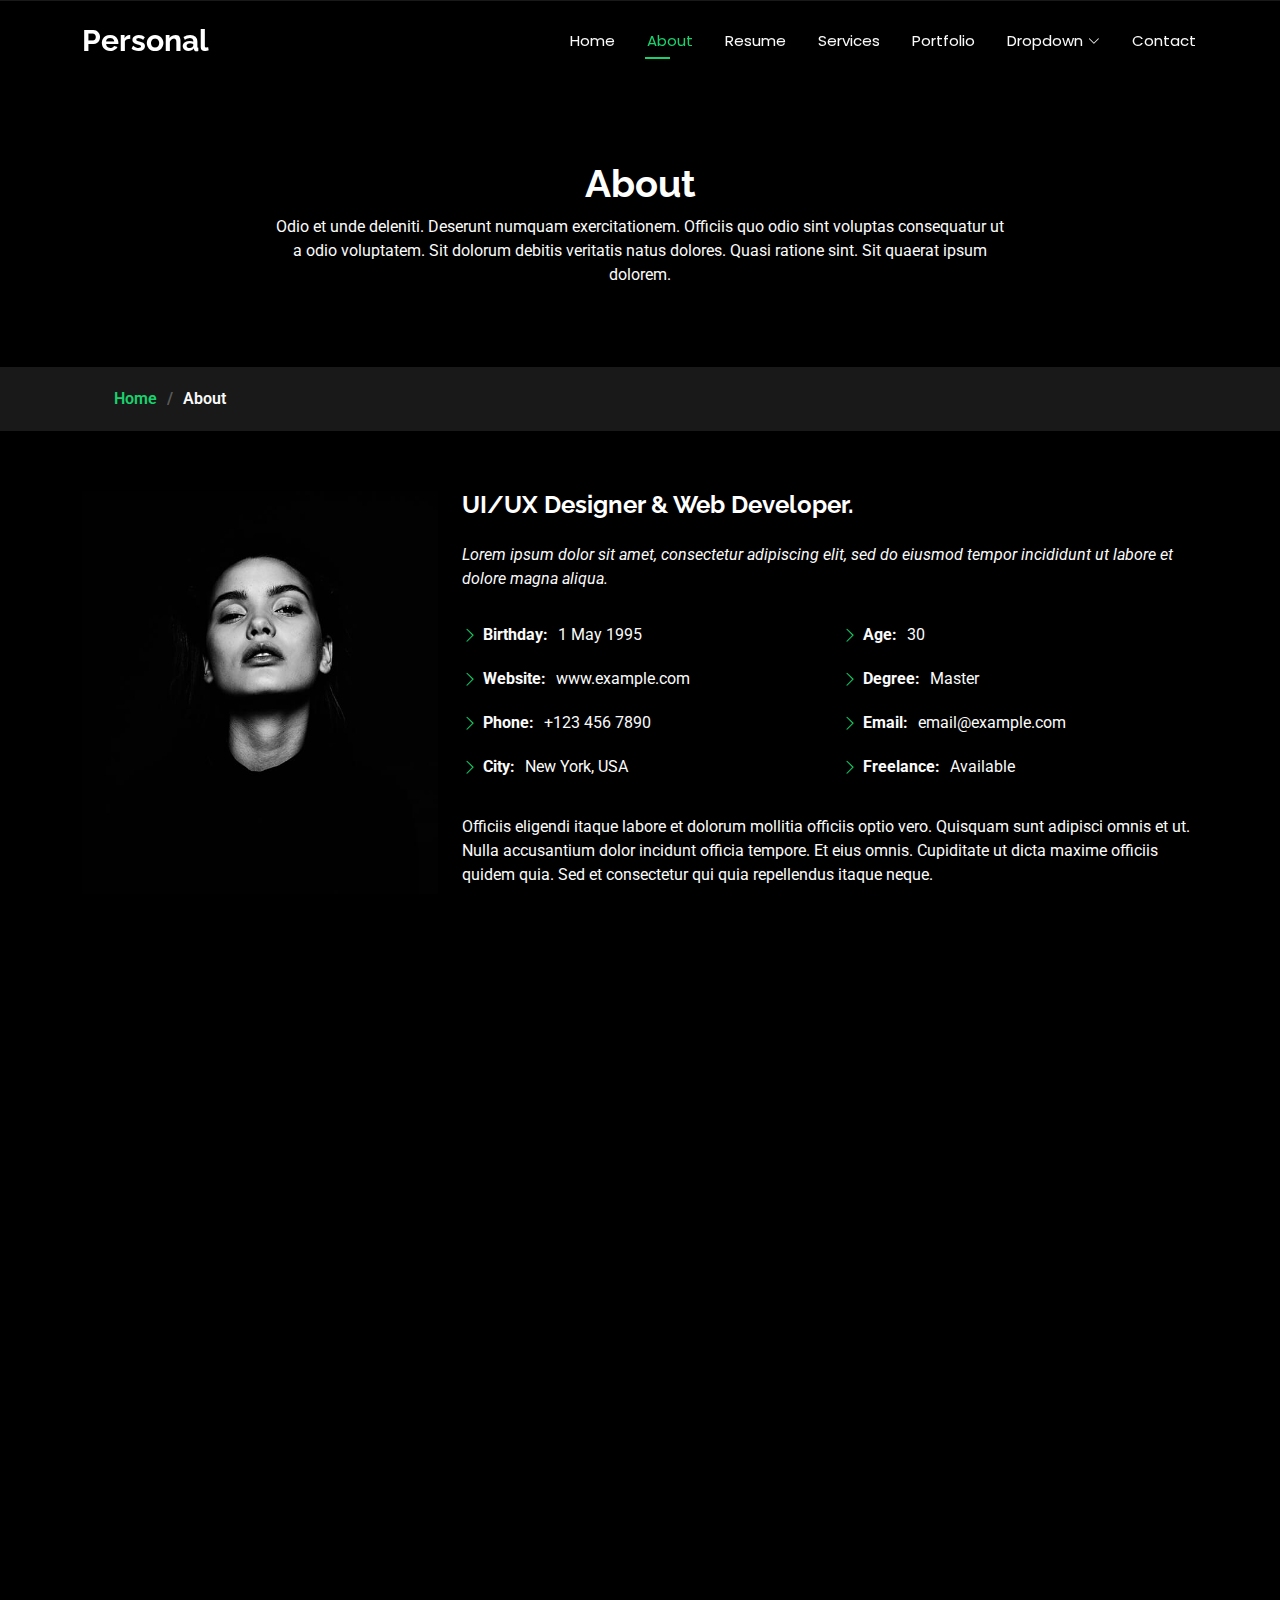
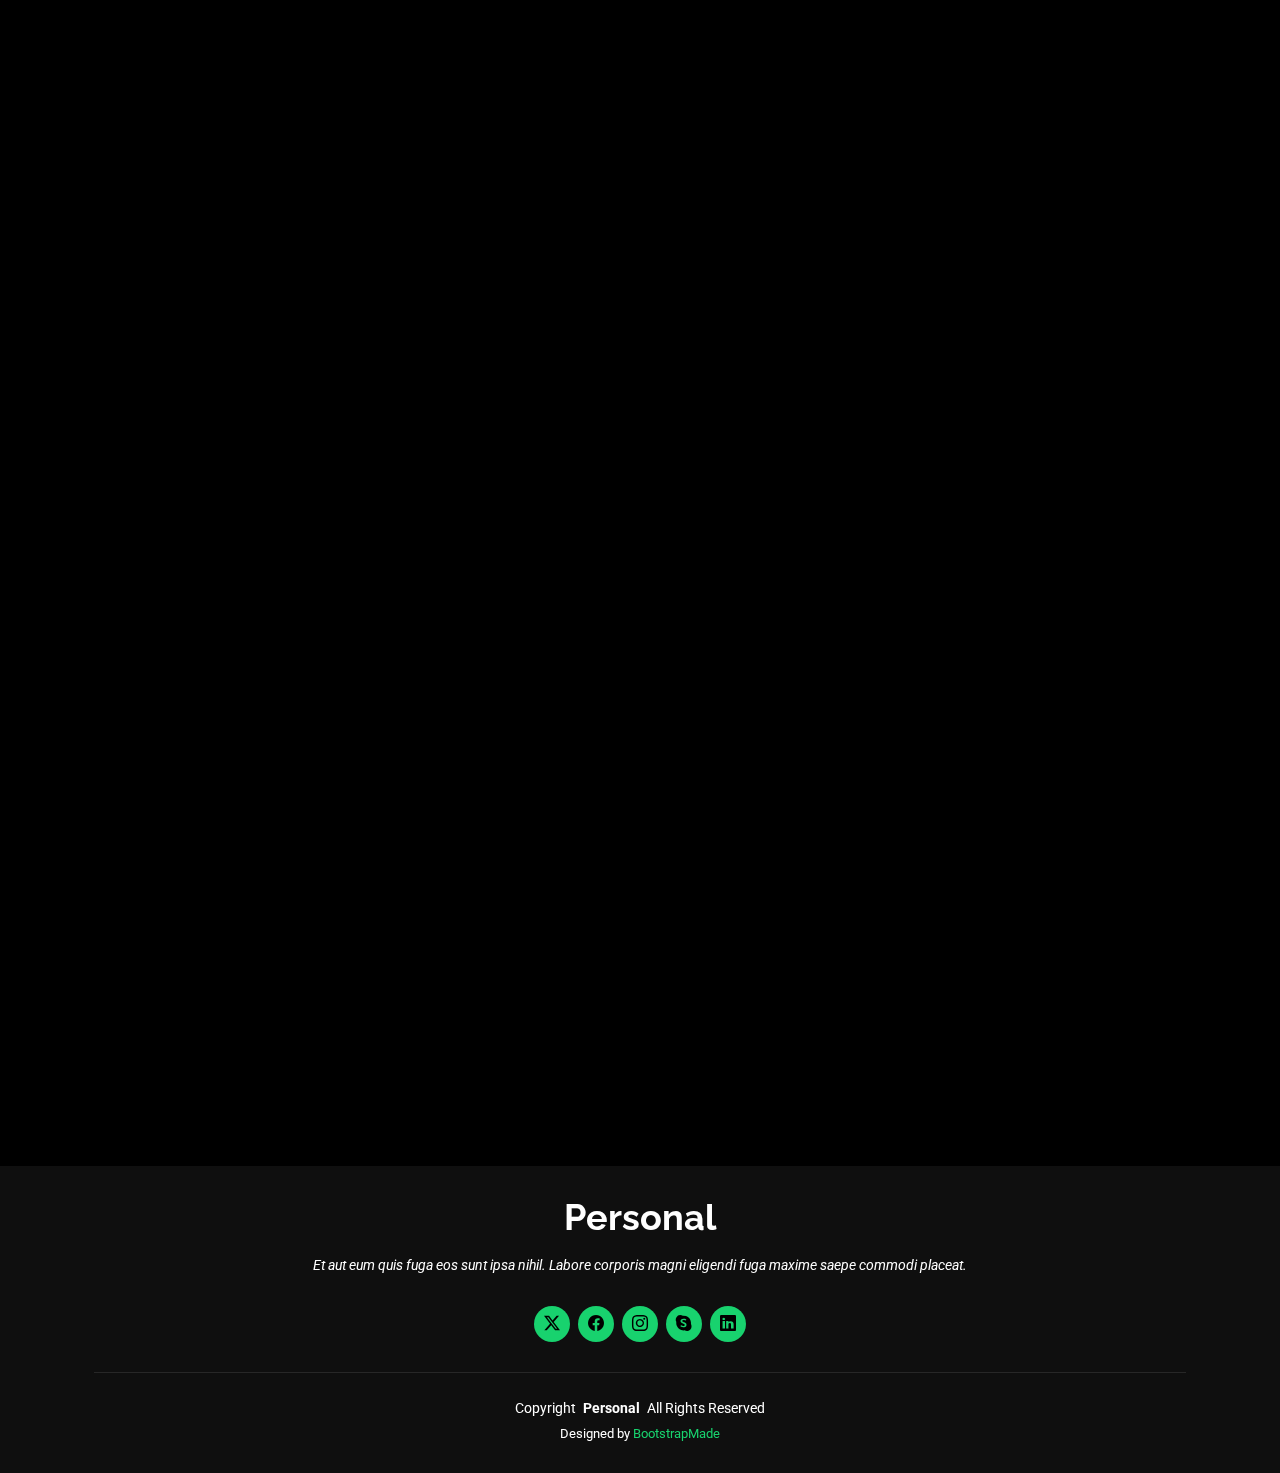
==== about.html @ 868460fc "cargando template" ====
<!DOCTYPE html>
<html lang="en">

<head>
  <meta charset="utf-8">
  <meta content="width=device-width, initial-scale=1.0" name="viewport">
  <title>About - Personal Bootstrap Template</title>
  <meta name="description" content="">
  <meta name="keywords" content="">

  <!-- Favicons -->
  <link href="assets/img/favicon.png" rel="icon">
  <link href="assets/img/apple-touch-icon.png" rel="apple-touch-icon">

  <!-- Fonts -->
  <link href="https://fonts.googleapis.com" rel="preconnect">
  <link href="https://fonts.gstatic.com" rel="preconnect" crossorigin>
  <link href="https://fonts.googleapis.com/css2?family=Roboto:ital,wght@0,100;0,300;0,400;0,500;0,700;0,900;1,100;1,300;1,400;1,500;1,700;1,900&family=Poppins:ital,wght@0,100;0,200;0,300;0,400;0,500;0,600;0,700;0,800;0,900;1,100;1,200;1,300;1,400;1,500;1,600;1,700;1,800;1,900&family=Raleway:ital,wght@0,100;0,200;0,300;0,400;0,500;0,600;0,700;0,800;0,900;1,100;1,200;1,300;1,400;1,500;1,600;1,700;1,800;1,900&display=swap" rel="stylesheet">

  <!-- Vendor CSS Files -->
  <link href="assets/vendor/bootstrap/css/bootstrap.min.css" rel="stylesheet">
  <link href="assets/vendor/bootstrap-icons/bootstrap-icons.css" rel="stylesheet">
  <link href="assets/vendor/aos/aos.css" rel="stylesheet">
  <link href="assets/vendor/swiper/swiper-bundle.min.css" rel="stylesheet">
  <link href="assets/vendor/glightbox/css/glightbox.min.css" rel="stylesheet">

  <!-- Main CSS File -->
  <link href="assets/css/main.css" rel="stylesheet">

  <!-- =======================================================
  * Template Name: Personal
  * Template URL: https://bootstrapmade.com/personal-free-resume-bootstrap-template/
  * Updated: Aug 07 2024 with Bootstrap v5.3.3
  * Author: BootstrapMade.com
  * License: https://bootstrapmade.com/license/
  ======================================================== -->
</head>

<body class="about-page">

  <header id="header" class="header d-flex align-items-center fixed-top">
    <div class="container-fluid container-xl position-relative d-flex align-items-center justify-content-between">

      <a href="index.html" class="logo d-flex align-items-center">
        <!-- Uncomment the line below if you also wish to use an image logo -->
        <!-- <img src="assets/img/logo.png" alt=""> -->
        <h1 class="sitename">Personal</h1>
      </a>

      <nav id="navmenu" class="navmenu">
        <ul>
          <li><a href="index.html">Home</a></li>
          <li><a href="about.html" class="active">About</a></li>
          <li><a href="resume.html">Resume</a></li>
          <li><a href="services.html">Services</a></li>
          <li><a href="portfolio.html">Portfolio</a></li>
          <li class="dropdown"><a href="#"><span>Dropdown</span> <i class="bi bi-chevron-down toggle-dropdown"></i></a>
            <ul>
              <li><a href="#">Dropdown 1</a></li>
              <li class="dropdown"><a href="#"><span>Deep Dropdown</span> <i class="bi bi-chevron-down toggle-dropdown"></i></a>
                <ul>
                  <li><a href="#">Deep Dropdown 1</a></li>
                  <li><a href="#">Deep Dropdown 2</a></li>
                  <li><a href="#">Deep Dropdown 3</a></li>
                  <li><a href="#">Deep Dropdown 4</a></li>
                  <li><a href="#">Deep Dropdown 5</a></li>
                </ul>
              </li>
              <li><a href="#">Dropdown 2</a></li>
              <li><a href="#">Dropdown 3</a></li>
              <li><a href="#">Dropdown 4</a></li>
            </ul>
          </li>
          <li><a href="contact.html">Contact</a></li>
        </ul>
        <i class="mobile-nav-toggle d-xl-none bi bi-list"></i>
      </nav>

    </div>
  </header>

  <main class="main">

    <!-- Page Title -->
    <div class="page-title" data-aos="fade">
      <div class="heading">
        <div class="container">
          <div class="row d-flex justify-content-center text-center">
            <div class="col-lg-8">
              <h1>About</h1>
              <p class="mb-0">Odio et unde deleniti. Deserunt numquam exercitationem. Officiis quo odio sint voluptas consequatur ut a odio voluptatem. Sit dolorum debitis veritatis natus dolores. Quasi ratione sint. Sit quaerat ipsum dolorem.</p>
            </div>
          </div>
        </div>
      </div>
      <nav class="breadcrumbs">
        <div class="container">
          <ol>
            <li><a href="index.html">Home</a></li>
            <li class="current">About</li>
          </ol>
        </div>
      </nav>
    </div><!-- End Page Title -->

    <!-- About Section -->
    <section id="about" class="about section">

      <div class="container" data-aos="fade-up" data-aos-delay="100">

        <div class="row gy-4 justify-content-center">
          <div class="col-lg-4">
            <img src="assets/img/profile-img.jpg" class="img-fluid" alt="">
          </div>
          <div class="col-lg-8 content">
            <h2>UI/UX Designer &amp; Web Developer.</h2>
            <p class="fst-italic py-3">
              Lorem ipsum dolor sit amet, consectetur adipiscing elit, sed do eiusmod tempor incididunt ut labore et dolore
              magna aliqua.
            </p>
            <div class="row">
              <div class="col-lg-6">
                <ul>
                  <li><i class="bi bi-chevron-right"></i> <strong>Birthday:</strong> <span>1 May 1995</span></li>
                  <li><i class="bi bi-chevron-right"></i> <strong>Website:</strong> <span>www.example.com</span></li>
                  <li><i class="bi bi-chevron-right"></i> <strong>Phone:</strong> <span>+123 456 7890</span></li>
                  <li><i class="bi bi-chevron-right"></i> <strong>City:</strong> <span>New York, USA</span></li>
                </ul>
              </div>
              <div class="col-lg-6">
                <ul>
                  <li><i class="bi bi-chevron-right"></i> <strong>Age:</strong> <span>30</span></li>
                  <li><i class="bi bi-chevron-right"></i> <strong>Degree:</strong> <span>Master</span></li>
                  <li><i class="bi bi-chevron-right"></i> <strong>Email:</strong> <span>email@example.com</span></li>
                  <li><i class="bi bi-chevron-right"></i> <strong>Freelance:</strong> <span>Available</span></li>
                </ul>
              </div>
            </div>
            <p class="py-3">
              Officiis eligendi itaque labore et dolorum mollitia officiis optio vero. Quisquam sunt adipisci omnis et ut. Nulla accusantium dolor incidunt officia tempore. Et eius omnis.
              Cupiditate ut dicta maxime officiis quidem quia. Sed et consectetur qui quia repellendus itaque neque.
            </p>
          </div>
        </div>

      </div>

    </section><!-- /About Section -->

    <!-- Stats Section -->
    <section id="stats" class="stats section">

      <div class="container" data-aos="fade-up" data-aos-delay="100">

        <div class="row gy-4">

          <div class="col-lg-3 col-md-6 d-flex flex-column align-items-center">
            <i class="bi bi-emoji-smile"></i>
            <div class="stats-item">
              <span data-purecounter-start="0" data-purecounter-end="232" data-purecounter-duration="1" class="purecounter"></span>
              <p>Happy Clients</p>
            </div>
          </div><!-- End Stats Item -->

          <div class="col-lg-3 col-md-6 d-flex flex-column align-items-center">
            <i class="bi bi-journal-richtext"></i>
            <div class="stats-item">
              <span data-purecounter-start="0" data-purecounter-end="521" data-purecounter-duration="1" class="purecounter"></span>
              <p>Projects</p>
            </div>
          </div><!-- End Stats Item -->

          <div class="col-lg-3 col-md-6 d-flex flex-column align-items-center">
            <i class="bi bi-headset"></i>
            <div class="stats-item">
              <span data-purecounter-start="0" data-purecounter-end="1463" data-purecounter-duration="1" class="purecounter"></span>
              <p>Hours Of Support</p>
            </div>
          </div><!-- End Stats Item -->

          <div class="col-lg-3 col-md-6 d-flex flex-column align-items-center">
            <i class="bi bi-people"></i>
            <div class="stats-item">
              <span data-purecounter-start="0" data-purecounter-end="15" data-purecounter-duration="1" class="purecounter"></span>
              <p>Hard Workers</p>
            </div>
          </div><!-- End Stats Item -->

        </div>

      </div>

    </section><!-- /Stats Section -->

    <!-- Skills Section -->
    <section id="skills" class="skills section">

      <!-- Section Title -->
      <div class="container section-title" data-aos="fade-up">
        <h2>Skills</h2>
        <div><span>My</span> <span class="description-title">Skills</span></div>
      </div><!-- End Section Title -->

      <div class="container" data-aos="fade-up" data-aos-delay="100">

        <div class="row skills-content skills-animation">

          <div class="col-lg-6">

            <div class="progress">
              <span class="skill"><span>HTML</span> <i class="val">100%</i></span>
              <div class="progress-bar-wrap">
                <div class="progress-bar" role="progressbar" aria-valuenow="100" aria-valuemin="0" aria-valuemax="100"></div>
              </div>
            </div><!-- End Skills Item -->

            <div class="progress">
              <span class="skill"><span>CSS</span> <i class="val">90%</i></span>
              <div class="progress-bar-wrap">
                <div class="progress-bar" role="progressbar" aria-valuenow="90" aria-valuemin="0" aria-valuemax="100"></div>
              </div>
            </div><!-- End Skills Item -->

            <div class="progress">
              <span class="skill"><span>JavaScript</span> <i class="val">75%</i></span>
              <div class="progress-bar-wrap">
                <div class="progress-bar" role="progressbar" aria-valuenow="75" aria-valuemin="0" aria-valuemax="100"></div>
              </div>
            </div><!-- End Skills Item -->

          </div>

          <div class="col-lg-6">

            <div class="progress">
              <span class="skill"><span>PHP</span> <i class="val">80%</i></span>
              <div class="progress-bar-wrap">
                <div class="progress-bar" role="progressbar" aria-valuenow="80" aria-valuemin="0" aria-valuemax="100"></div>
              </div>
            </div><!-- End Skills Item -->

            <div class="progress">
              <span class="skill"><span>WordPress/CMS</span> <i class="val">90%</i></span>
              <div class="progress-bar-wrap">
                <div class="progress-bar" role="progressbar" aria-valuenow="90" aria-valuemin="0" aria-valuemax="100"></div>
              </div>
            </div><!-- End Skills Item -->

            <div class="progress">
              <span class="skill"><span>Photoshop</span> <i class="val">55%</i></span>
              <div class="progress-bar-wrap">
                <div class="progress-bar" role="progressbar" aria-valuenow="55" aria-valuemin="0" aria-valuemax="100"></div>
              </div>
            </div><!-- End Skills Item -->

          </div>

        </div>

      </div>

    </section><!-- /Skills Section -->

    <!-- Interests Section -->
    <section id="interests" class="interests section">

      <!-- Section Title -->
      <div class="container section-title" data-aos="fade-up">
        <h2>Features</h2>
        <div><span>I'm</span> <span class="description-title">interested in</span></div>
      </div><!-- End Section Title -->

      <div class="container">

        <div class="row gy-4">

          <div class="col-lg-3 col-md-4" data-aos="fade-up" data-aos-delay="100">
            <div class="features-item">
              <i class="bi bi-eye" style="color: #ffbb2c;"></i>
              <h3><a href="" class="stretched-link">Lorem Ipsum</a></h3>
            </div>
          </div><!-- End Feature Item -->

          <div class="col-lg-3 col-md-4" data-aos="fade-up" data-aos-delay="200">
            <div class="features-item">
              <i class="bi bi-infinity" style="color: #5578ff;"></i>
              <h3><a href="" class="stretched-link">Dolor Sitema</a></h3>
            </div>
          </div><!-- End Feature Item -->

          <div class="col-lg-3 col-md-4" data-aos="fade-up" data-aos-delay="300">
            <div class="features-item">
              <i class="bi bi-mortarboard" style="color: #e80368;"></i>
              <h3><a href="" class="stretched-link">Sed perspiciatis</a></h3>
            </div>
          </div><!-- End Feature Item -->

          <div class="col-lg-3 col-md-4" data-aos="fade-up" data-aos-delay="400">
            <div class="features-item">
              <i class="bi bi-nut" style="color: #e361ff;"></i>
              <h3><a href="" class="stretched-link">Magni Dolores</a></h3>
            </div>
          </div><!-- End Feature Item -->

          <div class="col-lg-3 col-md-4" data-aos="fade-up" data-aos-delay="500">
            <div class="features-item">
              <i class="bi bi-shuffle" style="color: #47aeff;"></i>
              <h3><a href="" class="stretched-link">Nemo Enim</a></h3>
            </div>
          </div><!-- End Feature Item -->

          <div class="col-lg-3 col-md-4" data-aos="fade-up" data-aos-delay="600">
            <div class="features-item">
              <i class="bi bi-star" style="color: #ffa76e;"></i>
              <h3><a href="" class="stretched-link">Eiusmod Tempor</a></h3>
            </div>
          </div><!-- End Feature Item -->

          <div class="col-lg-3 col-md-4" data-aos="fade-up" data-aos-delay="700">
            <div class="features-item">
              <i class="bi bi-x-diamond" style="color: #11dbcf;"></i>
              <h3><a href="" class="stretched-link">Midela Teren</a></h3>
            </div>
          </div><!-- End Feature Item -->

          <div class="col-lg-3 col-md-4" data-aos="fade-up" data-aos-delay="800">
            <div class="features-item">
              <i class="bi bi-camera-video" style="color: #4233ff;"></i>
              <h3><a href="" class="stretched-link">Pira Neve</a></h3>
            </div>
          </div><!-- End Feature Item -->

          <div class="col-lg-3 col-md-4" data-aos="fade-up" data-aos-delay="900">
            <div class="features-item">
              <i class="bi bi-command" style="color: #b2904f;"></i>
              <h3><a href="" class="stretched-link">Dirada Pack</a></h3>
            </div>
          </div><!-- End Feature Item -->

          <div class="col-lg-3 col-md-4" data-aos="fade-up" data-aos-delay="1000">
            <div class="features-item">
              <i class="bi bi-dribbble" style="color: #b20969;"></i>
              <h3><a href="" class="stretched-link">Moton Ideal</a></h3>
            </div>
          </div><!-- End Feature Item -->

          <div class="col-lg-3 col-md-4" data-aos="fade-up" data-aos-delay="1100">
            <div class="features-item">
              <i class="bi bi-activity" style="color: #ff5828;"></i>
              <h3><a href="" class="stretched-link">Verdo Park</a></h3>
            </div>
          </div><!-- End Feature Item -->

          <div class="col-lg-3 col-md-4" data-aos="fade-up" data-aos-delay="1200">
            <div class="features-item">
              <i class="bi bi-brightness-high" style="color: #29cc61;"></i>
              <h3><a href="" class="stretched-link">Flavor Nivelanda</a></h3>
            </div>
          </div><!-- End Feature Item -->

        </div>

      </div>

    </section><!-- /Interests Section -->

    <!-- Testimonials Section -->
    <section id="testimonials" class="testimonials section">

      <!-- Section Title -->
      <div class="container section-title" data-aos="fade-up">
        <h2>Testimonials</h2>
        <div><span>Check my</span> <span class="description-title">Testimonials</span></div>
      </div><!-- End Section Title -->

      <div class="container" data-aos="fade-up" data-aos-delay="100">

        <div class="swiper init-swiper" data-speed="600" data-delay="5000" data-breakpoints="{ &quot;320&quot;: { &quot;slidesPerView&quot;: 1, &quot;spaceBetween&quot;: 40 }, &quot;1200&quot;: { &quot;slidesPerView&quot;: 3, &quot;spaceBetween&quot;: 40 } }">
          <script type="application/json" class="swiper-config">
            {
              "loop": true,
              "speed": 600,
              "autoplay": {
                "delay": 5000
              },
              "slidesPerView": "auto",
              "pagination": {
                "el": ".swiper-pagination",
                "type": "bullets",
                "clickable": true
              },
              "breakpoints": {
                "320": {
                  "slidesPerView": 1,
                  "spaceBetween": 40
                },
                "1200": {
                  "slidesPerView": 3,
                  "spaceBetween": 20
                }
              }
            }
          </script>
          <div class="swiper-wrapper">

            <div class="swiper-slide">
              <div class="testimonial-item" "="">
            <p>
              <i class=" bi bi-quote quote-icon-left"></i>
                <span>Proin iaculis purus consequat sem cure digni ssim donec porttitora entum suscipit rhoncus. Accusantium quam, ultricies eget id, aliquam eget nibh et. Maecen aliquam, risus at semper.</span>
                <i class="bi bi-quote quote-icon-right"></i>
                </p>
                <img src="assets/img/testimonials/testimonials-1.jpg" class="testimonial-img" alt="">
                <h3>Saul Goodman</h3>
                <h4>Ceo &amp; Founder</h4>
              </div>
            </div><!-- End testimonial item -->

            <div class="swiper-slide">
              <div class="testimonial-item">
                <p>
                  <i class="bi bi-quote quote-icon-left"></i>
                  <span>Export tempor illum tamen malis malis eram quae irure esse labore quem cillum quid malis quorum velit fore eram velit sunt aliqua noster fugiat irure amet legam anim culpa.</span>
                  <i class="bi bi-quote quote-icon-right"></i>
                </p>
                <img src="assets/img/testimonials/testimonials-2.jpg" class="testimonial-img" alt="">
                <h3>Sara Wilsson</h3>
                <h4>Designer</h4>
              </div>
            </div><!-- End testimonial item -->

            <div class="swiper-slide">
              <div class="testimonial-item">
                <p>
                  <i class="bi bi-quote quote-icon-left"></i>
                  <span>Enim nisi quem export duis labore cillum quae magna enim sint quorum nulla quem veniam duis minim tempor labore quem eram duis noster aute amet eram fore quis sint minim.</span>
                  <i class="bi bi-quote quote-icon-right"></i>
                </p>
                <img src="assets/img/testimonials/testimonials-3.jpg" class="testimonial-img" alt="">
                <h3>Jena Karlis</h3>
                <h4>Store Owner</h4>
              </div>
            </div><!-- End testimonial item -->

            <div class="swiper-slide">
              <div class="testimonial-item">
                <p>
                  <i class="bi bi-quote quote-icon-left"></i>
                  <span>Fugiat enim eram quae cillum dolore dolor amet nulla culpa multos export minim fugiat dolor enim duis veniam ipsum anim magna sunt elit fore quem dolore labore illum veniam.</span>
                  <i class="bi bi-quote quote-icon-right"></i>
                </p>
                <img src="assets/img/testimonials/testimonials-4.jpg" class="testimonial-img" alt="">
                <h3>Matt Brandon</h3>
                <h4>Freelancer</h4>
              </div>
            </div><!-- End testimonial item -->

            <div class="swiper-slide">
              <div class="testimonial-item">
                <p>
                  <i class="bi bi-quote quote-icon-left"></i>
                  <span>Quis quorum aliqua sint quem legam fore sunt eram irure aliqua veniam tempor noster veniam sunt culpa nulla illum cillum fugiat legam esse veniam culpa fore nisi cillum quid.</span>
                  <i class="bi bi-quote quote-icon-right"></i>
                </p>
                <img src="assets/img/testimonials/testimonials-5.jpg" class="testimonial-img" alt="">
                <h3>John Larson</h3>
                <h4>Entrepreneur</h4>
              </div>
            </div><!-- End testimonial item -->

          </div>
          <div class="swiper-pagination"></div>
        </div>

      </div>

    </section><!-- /Testimonials Section -->

  </main>

  <footer id="footer" class="footer dark-background">
    <div class="container">
      <h3 class="sitename">Personal</h3>
      <p>Et aut eum quis fuga eos sunt ipsa nihil. Labore corporis magni eligendi fuga maxime saepe commodi placeat.</p>
      <div class="social-links d-flex justify-content-center">
        <a href=""><i class="bi bi-twitter-x"></i></a>
        <a href=""><i class="bi bi-facebook"></i></a>
        <a href=""><i class="bi bi-instagram"></i></a>
        <a href=""><i class="bi bi-skype"></i></a>
        <a href=""><i class="bi bi-linkedin"></i></a>
      </div>
      <div class="container">
        <div class="copyright">
          <span>Copyright</span> <strong class="px-1 sitename">Personal</strong> <span>All Rights Reserved</span>
        </div>
        <div class="credits">
          <!-- All the links in the footer should remain intact. -->
          <!-- You can delete the links only if you've purchased the pro version. -->
          <!-- Licensing information: https://bootstrapmade.com/license/ -->
          <!-- Purchase the pro version with working PHP/AJAX contact form: [buy-url] -->
          Designed by <a href="https://bootstrapmade.com/">BootstrapMade</a>
        </div>
      </div>
    </div>
  </footer>

  <!-- Scroll Top -->
  <a href="#" id="scroll-top" class="scroll-top d-flex align-items-center justify-content-center"><i class="bi bi-arrow-up-short"></i></a>

  <!-- Preloader -->
  <div id="preloader"></div>

  <!-- Vendor JS Files -->
  <script src="assets/vendor/bootstrap/js/bootstrap.bundle.min.js"></script>
  <script src="assets/vendor/php-email-form/validate.js"></script>
  <script src="assets/vendor/aos/aos.js"></script>
  <script src="assets/vendor/typed.js/typed.umd.js"></script>
  <script src="assets/vendor/purecounter/purecounter_vanilla.js"></script>
  <script src="assets/vendor/waypoints/noframework.waypoints.js"></script>
  <script src="assets/vendor/swiper/swiper-bundle.min.js"></script>
  <script src="assets/vendor/glightbox/js/glightbox.min.js"></script>
  <script src="assets/vendor/imagesloaded/imagesloaded.pkgd.min.js"></script>
  <script src="assets/vendor/isotope-layout/isotope.pkgd.min.js"></script>

  <!-- Main JS File -->
  <script src="assets/js/main.js"></script>

</body>

</html>
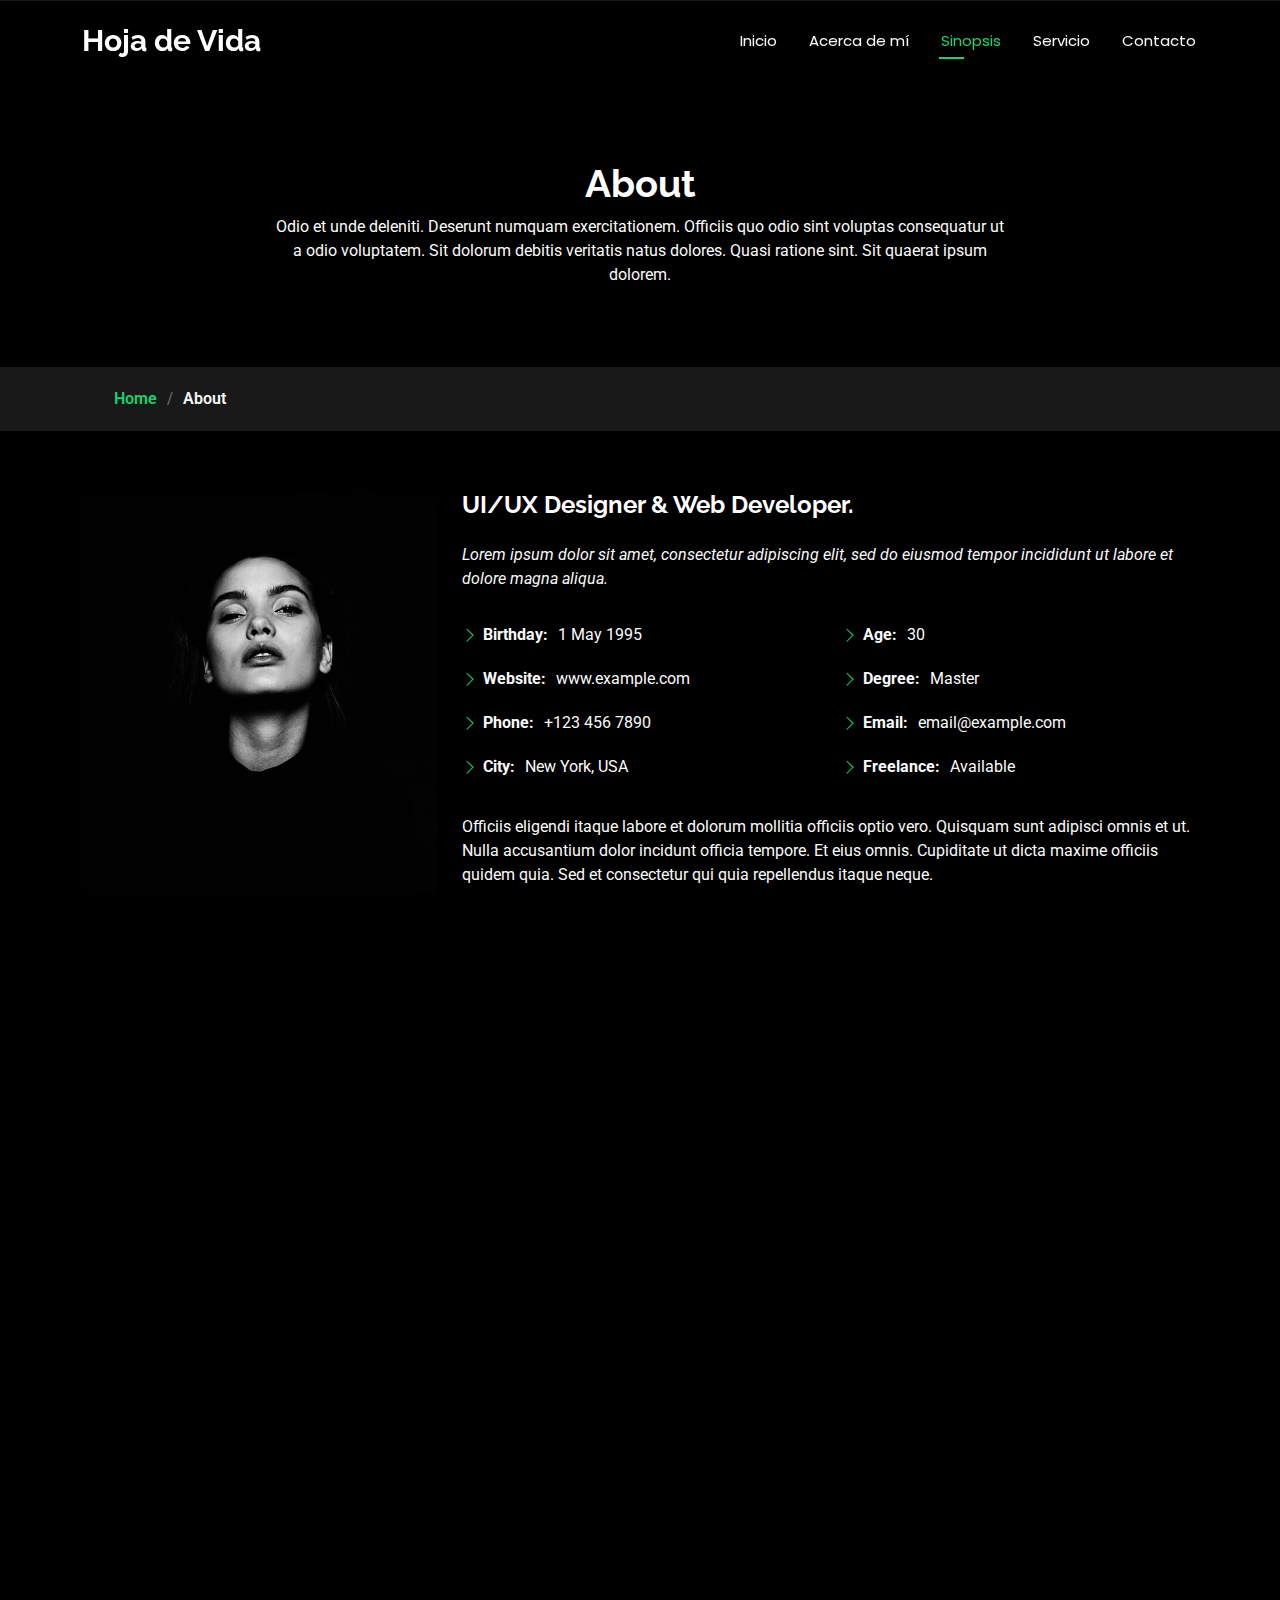
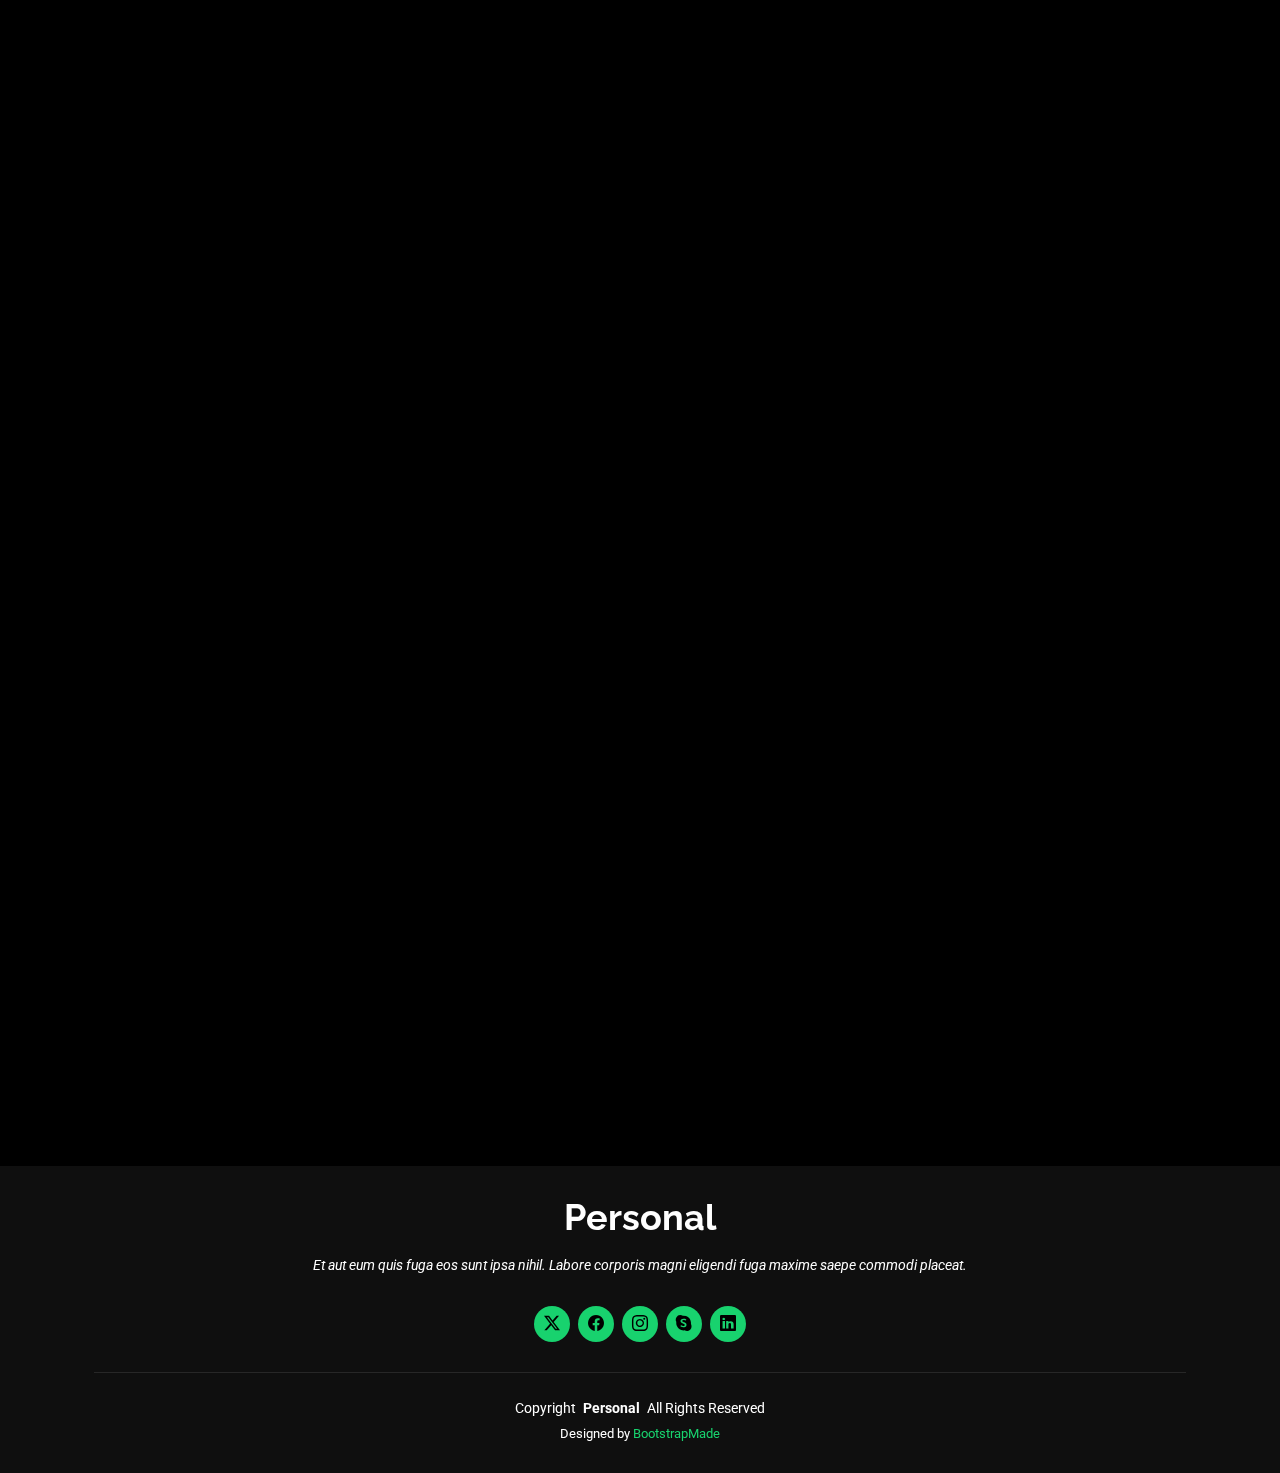
==== commit 2be2a432: "modificacion de menu en todas las paginas" ====
--- a/about.html
+++ b/about.html
@@ -1,10 +1,10 @@
 <!DOCTYPE html>
-<html lang="en">
+<html lang="es">
 
 <head>
   <meta charset="utf-8">
   <meta content="width=device-width, initial-scale=1.0" name="viewport">
-  <title>About - Personal Bootstrap Template</title>
+  <title>Resume - luislaosch.github.io</title>
   <meta name="description" content="">
   <meta name="keywords" content="">
 
@@ -36,7 +36,7 @@
   ======================================================== -->
 </head>
 
-<body class="about-page">
+<body class="resume-page">
 
   <header id="header" class="header d-flex align-items-center fixed-top">
     <div class="container-fluid container-xl position-relative d-flex align-items-center justify-content-between">
@@ -44,17 +44,17 @@
       <a href="index.html" class="logo d-flex align-items-center">
         <!-- Uncomment the line below if you also wish to use an image logo -->
         <!-- <img src="assets/img/logo.png" alt=""> -->
-        <h1 class="sitename">Personal</h1>
+        <h1 class="sitename">Hoja de Vida</h1>
       </a>
 
       <nav id="navmenu" class="navmenu">
         <ul>
-          <li><a href="index.html">Home</a></li>
-          <li><a href="about.html" class="active">About</a></li>
-          <li><a href="resume.html">Resume</a></li>
-          <li><a href="services.html">Services</a></li>
-          <li><a href="portfolio.html">Portfolio</a></li>
-          <li class="dropdown"><a href="#"><span>Dropdown</span> <i class="bi bi-chevron-down toggle-dropdown"></i></a>
+          <li><a href="index.html">Inicio</a></li>
+          <li><a href="about.html">Acerca de mí </a></li>
+          <li><a href="resume.html" class="active">Sinopsis</a></li>
+          <li><a href="services.html">Servicio</a></li>
+          <!-- <li><a href="portfolio.html">Portfolio</a></li> -->
+          <!-- <li class="dropdown"><a href="#"><span>Dropdown</span> <i class="bi bi-chevron-down toggle-dropdown"></i></a>
             <ul>
               <li><a href="#">Dropdown 1</a></li>
               <li class="dropdown"><a href="#"><span>Deep Dropdown</span> <i class="bi bi-chevron-down toggle-dropdown"></i></a>
@@ -70,15 +70,14 @@
               <li><a href="#">Dropdown 3</a></li>
               <li><a href="#">Dropdown 4</a></li>
             </ul>
-          </li>
-          <li><a href="contact.html">Contact</a></li>
+          </li> -->
+          <li><a href="contact.html">Contacto</a></li>
         </ul>
         <i class="mobile-nav-toggle d-xl-none bi bi-list"></i>
       </nav>
 
     </div>
   </header>
-
   <main class="main">
 
     <!-- Page Title -->
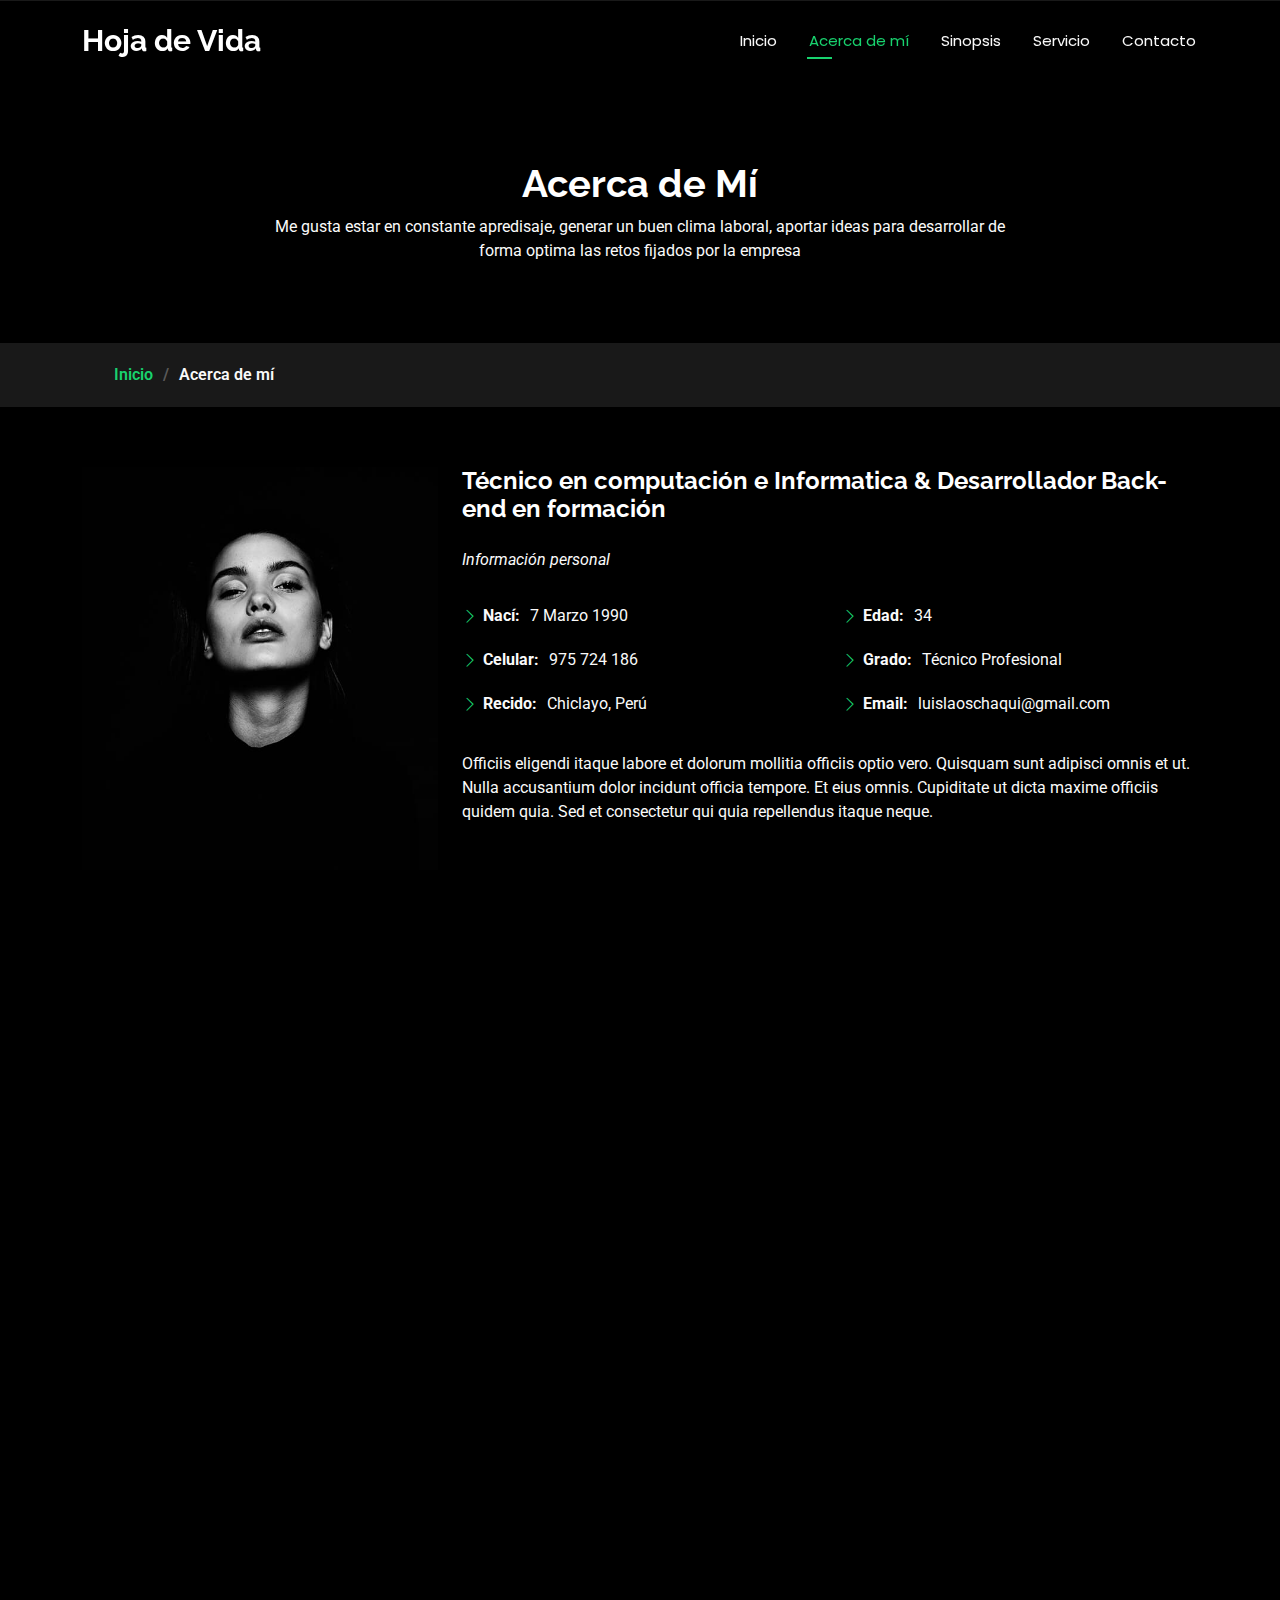
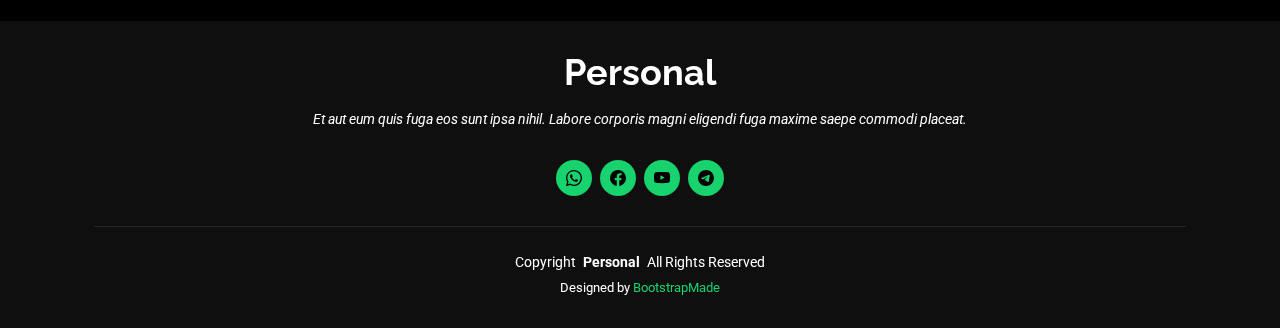
==== commit 65c0f764: "correciones about.html" ====
--- a/about.html
+++ b/about.html
@@ -4,7 +4,7 @@
 <head>
   <meta charset="utf-8">
   <meta content="width=device-width, initial-scale=1.0" name="viewport">
-  <title>Resume - luislaosch.github.io</title>
+  <title>AcercaDeMi - luislaosch.github.io</title>
   <meta name="description" content="">
   <meta name="keywords" content="">
 
@@ -50,8 +50,8 @@
       <nav id="navmenu" class="navmenu">
         <ul>
           <li><a href="index.html">Inicio</a></li>
-          <li><a href="about.html">Acerca de mí </a></li>
-          <li><a href="resume.html" class="active">Sinopsis</a></li>
+          <li><a href="about.html" class="active">Acerca de mí </a></li>
+          <li><a href="resume.html" >Sinopsis</a></li>
           <li><a href="services.html">Servicio</a></li>
           <!-- <li><a href="portfolio.html">Portfolio</a></li> -->
           <!-- <li class="dropdown"><a href="#"><span>Dropdown</span> <i class="bi bi-chevron-down toggle-dropdown"></i></a>
@@ -86,8 +86,8 @@
         <div class="container">
           <div class="row d-flex justify-content-center text-center">
             <div class="col-lg-8">
-              <h1>About</h1>
-              <p class="mb-0">Odio et unde deleniti. Deserunt numquam exercitationem. Officiis quo odio sint voluptas consequatur ut a odio voluptatem. Sit dolorum debitis veritatis natus dolores. Quasi ratione sint. Sit quaerat ipsum dolorem.</p>
+              <h1>Acerca de Mí</h1>
+              <p class="mb-0">Me gusta estar en constante apredisaje, generar un buen clima laboral, aportar ideas para desarrollar de forma optima las retos fijados por la empresa</p>
             </div>
           </div>
         </div>
@@ -95,8 +95,8 @@
       <nav class="breadcrumbs">
         <div class="container">
           <ol>
-            <li><a href="index.html">Home</a></li>
-            <li class="current">About</li>
+            <li><a href="index.html">Inicio</a></li>
+            <li class="current">Acerca de mí</li>
           </ol>
         </div>
       </nav>
@@ -112,26 +112,25 @@
             <img src="assets/img/profile-img.jpg" class="img-fluid" alt="">
           </div>
           <div class="col-lg-8 content">
-            <h2>UI/UX Designer &amp; Web Developer.</h2>
+            <h2>Técnico en computación e Informatica &amp; Desarrollador Back-end en formación</h2>
             <p class="fst-italic py-3">
-              Lorem ipsum dolor sit amet, consectetur adipiscing elit, sed do eiusmod tempor incididunt ut labore et dolore
-              magna aliqua.
+              Información personal 
             </p>
             <div class="row">
               <div class="col-lg-6">
                 <ul>
-                  <li><i class="bi bi-chevron-right"></i> <strong>Birthday:</strong> <span>1 May 1995</span></li>
-                  <li><i class="bi bi-chevron-right"></i> <strong>Website:</strong> <span>www.example.com</span></li>
-                  <li><i class="bi bi-chevron-right"></i> <strong>Phone:</strong> <span>+123 456 7890</span></li>
-                  <li><i class="bi bi-chevron-right"></i> <strong>City:</strong> <span>New York, USA</span></li>
+                  <li><i class="bi bi-chevron-right"></i> <strong>Nací:</strong> <span>7 Marzo 1990</span></li>
+                  <!-- <li><i class="bi bi-chevron-right"></i> <strong>Website:</strong> <span>www.example.com</span></li> -->
+                  <li><i class="bi bi-chevron-right"></i> <strong>Celular:</strong> <span>975 724 186</span></li>
+                  <li><i class="bi bi-chevron-right"></i> <strong>Recido:</strong> <span>Chiclayo, Perú</span></li>
                 </ul>
               </div>
               <div class="col-lg-6">
                 <ul>
-                  <li><i class="bi bi-chevron-right"></i> <strong>Age:</strong> <span>30</span></li>
-                  <li><i class="bi bi-chevron-right"></i> <strong>Degree:</strong> <span>Master</span></li>
-                  <li><i class="bi bi-chevron-right"></i> <strong>Email:</strong> <span>email@example.com</span></li>
-                  <li><i class="bi bi-chevron-right"></i> <strong>Freelance:</strong> <span>Available</span></li>
+                  <li><i class="bi bi-chevron-right"></i> <strong>Edad:</strong> <span>34</span></li>
+                  <li><i class="bi bi-chevron-right"></i> <strong>Grado:</strong> <span>Técnico Profesional</span></li>
+                  <li><i class="bi bi-chevron-right"></i> <strong>Email:</strong> <span>luislaoschaqui@gmail.com</span></li>
+                  <!-- <li><i class="bi bi-chevron-right"></i> <strong>Freelance:</strong> <span>Available</span></li> -->
                 </ul>
               </div>
             </div>
@@ -207,23 +206,23 @@
           <div class="col-lg-6">
 
             <div class="progress">
-              <span class="skill"><span>HTML</span> <i class="val">100%</i></span>
-              <div class="progress-bar-wrap">
-                <div class="progress-bar" role="progressbar" aria-valuenow="100" aria-valuemin="0" aria-valuemax="100"></div>
-              </div>
-            </div><!-- End Skills Item -->
-
-            <div class="progress">
-              <span class="skill"><span>CSS</span> <i class="val">90%</i></span>
-              <div class="progress-bar-wrap">
-                <div class="progress-bar" role="progressbar" aria-valuenow="90" aria-valuemin="0" aria-valuemax="100"></div>
-              </div>
-            </div><!-- End Skills Item -->
-
-            <div class="progress">
-              <span class="skill"><span>JavaScript</span> <i class="val">75%</i></span>
-              <div class="progress-bar-wrap">
-                <div class="progress-bar" role="progressbar" aria-valuenow="75" aria-valuemin="0" aria-valuemax="100"></div>
+              <span class="skill"><span>PYTHON</span> <i class="val">35%</i></span>
+              <div class="progress-bar-wrap">
+                <div class="progress-bar" role="progressbar" aria-valuenow="35" aria-valuemin="0" aria-valuemax="100"></div>
+              </div>
+            </div><!-- End Skills Item -->
+
+            <div class="progress">
+              <span class="skill"><span>JAVA</span> <i class="val">30%</i></span>
+              <div class="progress-bar-wrap">
+                <div class="progress-bar" role="progressbar" aria-valuenow="30" aria-valuemin="0" aria-valuemax="100"></div>
+              </div>
+            </div><!-- End Skills Item -->
+
+            <div class="progress">
+              <span class="skill"><span>JavaScript</span> <i class="val">25%</i></span>
+              <div class="progress-bar-wrap">
+                <div class="progress-bar" role="progressbar" aria-valuenow="25" aria-valuemin="0" aria-valuemax="100"></div>
               </div>
             </div><!-- End Skills Item -->
 
@@ -232,23 +231,23 @@
           <div class="col-lg-6">
 
             <div class="progress">
-              <span class="skill"><span>PHP</span> <i class="val">80%</i></span>
-              <div class="progress-bar-wrap">
-                <div class="progress-bar" role="progressbar" aria-valuenow="80" aria-valuemin="0" aria-valuemax="100"></div>
-              </div>
-            </div><!-- End Skills Item -->
-
-            <div class="progress">
-              <span class="skill"><span>WordPress/CMS</span> <i class="val">90%</i></span>
-              <div class="progress-bar-wrap">
-                <div class="progress-bar" role="progressbar" aria-valuenow="90" aria-valuemin="0" aria-valuemax="100"></div>
-              </div>
-            </div><!-- End Skills Item -->
-
-            <div class="progress">
-              <span class="skill"><span>Photoshop</span> <i class="val">55%</i></span>
-              <div class="progress-bar-wrap">
-                <div class="progress-bar" role="progressbar" aria-valuenow="55" aria-valuemin="0" aria-valuemax="100"></div>
+              <span class="skill"><span>PHP</span> <i class="val">25%</i></span>
+              <div class="progress-bar-wrap">
+                <div class="progress-bar" role="progressbar" aria-valuenow="25" aria-valuemin="0" aria-valuemax="100"></div>
+              </div>
+            </div><!-- End Skills Item -->
+
+            <div class="progress">
+              <span class="skill"><span>WordPress/CMS</span> <i class="val">35%</i></span>
+              <div class="progress-bar-wrap">
+                <div class="progress-bar" role="progressbar" aria-valuenow="35" aria-valuemin="0" aria-valuemax="100"></div>
+              </div>
+            </div><!-- End Skills Item -->
+
+            <div class="progress">
+              <span class="skill"><span>C++</span> <i class="val">25%</i></span>
+              <div class="progress-bar-wrap">
+                <div class="progress-bar" role="progressbar" aria-valuenow="25" aria-valuemin="0" aria-valuemax="100"></div>
               </div>
             </div><!-- End Skills Item -->
 
@@ -259,222 +258,6 @@
       </div>
 
     </section><!-- /Skills Section -->
-
-    <!-- Interests Section -->
-    <section id="interests" class="interests section">
-
-      <!-- Section Title -->
-      <div class="container section-title" data-aos="fade-up">
-        <h2>Features</h2>
-        <div><span>I'm</span> <span class="description-title">interested in</span></div>
-      </div><!-- End Section Title -->
-
-      <div class="container">
-
-        <div class="row gy-4">
-
-          <div class="col-lg-3 col-md-4" data-aos="fade-up" data-aos-delay="100">
-            <div class="features-item">
-              <i class="bi bi-eye" style="color: #ffbb2c;"></i>
-              <h3><a href="" class="stretched-link">Lorem Ipsum</a></h3>
-            </div>
-          </div><!-- End Feature Item -->
-
-          <div class="col-lg-3 col-md-4" data-aos="fade-up" data-aos-delay="200">
-            <div class="features-item">
-              <i class="bi bi-infinity" style="color: #5578ff;"></i>
-              <h3><a href="" class="stretched-link">Dolor Sitema</a></h3>
-            </div>
-          </div><!-- End Feature Item -->
-
-          <div class="col-lg-3 col-md-4" data-aos="fade-up" data-aos-delay="300">
-            <div class="features-item">
-              <i class="bi bi-mortarboard" style="color: #e80368;"></i>
-              <h3><a href="" class="stretched-link">Sed perspiciatis</a></h3>
-            </div>
-          </div><!-- End Feature Item -->
-
-          <div class="col-lg-3 col-md-4" data-aos="fade-up" data-aos-delay="400">
-            <div class="features-item">
-              <i class="bi bi-nut" style="color: #e361ff;"></i>
-              <h3><a href="" class="stretched-link">Magni Dolores</a></h3>
-            </div>
-          </div><!-- End Feature Item -->
-
-          <div class="col-lg-3 col-md-4" data-aos="fade-up" data-aos-delay="500">
-            <div class="features-item">
-              <i class="bi bi-shuffle" style="color: #47aeff;"></i>
-              <h3><a href="" class="stretched-link">Nemo Enim</a></h3>
-            </div>
-          </div><!-- End Feature Item -->
-
-          <div class="col-lg-3 col-md-4" data-aos="fade-up" data-aos-delay="600">
-            <div class="features-item">
-              <i class="bi bi-star" style="color: #ffa76e;"></i>
-              <h3><a href="" class="stretched-link">Eiusmod Tempor</a></h3>
-            </div>
-          </div><!-- End Feature Item -->
-
-          <div class="col-lg-3 col-md-4" data-aos="fade-up" data-aos-delay="700">
-            <div class="features-item">
-              <i class="bi bi-x-diamond" style="color: #11dbcf;"></i>
-              <h3><a href="" class="stretched-link">Midela Teren</a></h3>
-            </div>
-          </div><!-- End Feature Item -->
-
-          <div class="col-lg-3 col-md-4" data-aos="fade-up" data-aos-delay="800">
-            <div class="features-item">
-              <i class="bi bi-camera-video" style="color: #4233ff;"></i>
-              <h3><a href="" class="stretched-link">Pira Neve</a></h3>
-            </div>
-          </div><!-- End Feature Item -->
-
-          <div class="col-lg-3 col-md-4" data-aos="fade-up" data-aos-delay="900">
-            <div class="features-item">
-              <i class="bi bi-command" style="color: #b2904f;"></i>
-              <h3><a href="" class="stretched-link">Dirada Pack</a></h3>
-            </div>
-          </div><!-- End Feature Item -->
-
-          <div class="col-lg-3 col-md-4" data-aos="fade-up" data-aos-delay="1000">
-            <div class="features-item">
-              <i class="bi bi-dribbble" style="color: #b20969;"></i>
-              <h3><a href="" class="stretched-link">Moton Ideal</a></h3>
-            </div>
-          </div><!-- End Feature Item -->
-
-          <div class="col-lg-3 col-md-4" data-aos="fade-up" data-aos-delay="1100">
-            <div class="features-item">
-              <i class="bi bi-activity" style="color: #ff5828;"></i>
-              <h3><a href="" class="stretched-link">Verdo Park</a></h3>
-            </div>
-          </div><!-- End Feature Item -->
-
-          <div class="col-lg-3 col-md-4" data-aos="fade-up" data-aos-delay="1200">
-            <div class="features-item">
-              <i class="bi bi-brightness-high" style="color: #29cc61;"></i>
-              <h3><a href="" class="stretched-link">Flavor Nivelanda</a></h3>
-            </div>
-          </div><!-- End Feature Item -->
-
-        </div>
-
-      </div>
-
-    </section><!-- /Interests Section -->
-
-    <!-- Testimonials Section -->
-    <section id="testimonials" class="testimonials section">
-
-      <!-- Section Title -->
-      <div class="container section-title" data-aos="fade-up">
-        <h2>Testimonials</h2>
-        <div><span>Check my</span> <span class="description-title">Testimonials</span></div>
-      </div><!-- End Section Title -->
-
-      <div class="container" data-aos="fade-up" data-aos-delay="100">
-
-        <div class="swiper init-swiper" data-speed="600" data-delay="5000" data-breakpoints="{ &quot;320&quot;: { &quot;slidesPerView&quot;: 1, &quot;spaceBetween&quot;: 40 }, &quot;1200&quot;: { &quot;slidesPerView&quot;: 3, &quot;spaceBetween&quot;: 40 } }">
-          <script type="application/json" class="swiper-config">
-            {
-              "loop": true,
-              "speed": 600,
-              "autoplay": {
-                "delay": 5000
-              },
-              "slidesPerView": "auto",
-              "pagination": {
-                "el": ".swiper-pagination",
-                "type": "bullets",
-                "clickable": true
-              },
-              "breakpoints": {
-                "320": {
-                  "slidesPerView": 1,
-                  "spaceBetween": 40
-                },
-                "1200": {
-                  "slidesPerView": 3,
-                  "spaceBetween": 20
-                }
-              }
-            }
-          </script>
-          <div class="swiper-wrapper">
-
-            <div class="swiper-slide">
-              <div class="testimonial-item" "="">
-            <p>
-              <i class=" bi bi-quote quote-icon-left"></i>
-                <span>Proin iaculis purus consequat sem cure digni ssim donec porttitora entum suscipit rhoncus. Accusantium quam, ultricies eget id, aliquam eget nibh et. Maecen aliquam, risus at semper.</span>
-                <i class="bi bi-quote quote-icon-right"></i>
-                </p>
-                <img src="assets/img/testimonials/testimonials-1.jpg" class="testimonial-img" alt="">
-                <h3>Saul Goodman</h3>
-                <h4>Ceo &amp; Founder</h4>
-              </div>
-            </div><!-- End testimonial item -->
-
-            <div class="swiper-slide">
-              <div class="testimonial-item">
-                <p>
-                  <i class="bi bi-quote quote-icon-left"></i>
-                  <span>Export tempor illum tamen malis malis eram quae irure esse labore quem cillum quid malis quorum velit fore eram velit sunt aliqua noster fugiat irure amet legam anim culpa.</span>
-                  <i class="bi bi-quote quote-icon-right"></i>
-                </p>
-                <img src="assets/img/testimonials/testimonials-2.jpg" class="testimonial-img" alt="">
-                <h3>Sara Wilsson</h3>
-                <h4>Designer</h4>
-              </div>
-            </div><!-- End testimonial item -->
-
-            <div class="swiper-slide">
-              <div class="testimonial-item">
-                <p>
-                  <i class="bi bi-quote quote-icon-left"></i>
-                  <span>Enim nisi quem export duis labore cillum quae magna enim sint quorum nulla quem veniam duis minim tempor labore quem eram duis noster aute amet eram fore quis sint minim.</span>
-                  <i class="bi bi-quote quote-icon-right"></i>
-                </p>
-                <img src="assets/img/testimonials/testimonials-3.jpg" class="testimonial-img" alt="">
-                <h3>Jena Karlis</h3>
-                <h4>Store Owner</h4>
-              </div>
-            </div><!-- End testimonial item -->
-
-            <div class="swiper-slide">
-              <div class="testimonial-item">
-                <p>
-                  <i class="bi bi-quote quote-icon-left"></i>
-                  <span>Fugiat enim eram quae cillum dolore dolor amet nulla culpa multos export minim fugiat dolor enim duis veniam ipsum anim magna sunt elit fore quem dolore labore illum veniam.</span>
-                  <i class="bi bi-quote quote-icon-right"></i>
-                </p>
-                <img src="assets/img/testimonials/testimonials-4.jpg" class="testimonial-img" alt="">
-                <h3>Matt Brandon</h3>
-                <h4>Freelancer</h4>
-              </div>
-            </div><!-- End testimonial item -->
-
-            <div class="swiper-slide">
-              <div class="testimonial-item">
-                <p>
-                  <i class="bi bi-quote quote-icon-left"></i>
-                  <span>Quis quorum aliqua sint quem legam fore sunt eram irure aliqua veniam tempor noster veniam sunt culpa nulla illum cillum fugiat legam esse veniam culpa fore nisi cillum quid.</span>
-                  <i class="bi bi-quote quote-icon-right"></i>
-                </p>
-                <img src="assets/img/testimonials/testimonials-5.jpg" class="testimonial-img" alt="">
-                <h3>John Larson</h3>
-                <h4>Entrepreneur</h4>
-              </div>
-            </div><!-- End testimonial item -->
-
-          </div>
-          <div class="swiper-pagination"></div>
-        </div>
-
-      </div>
-
-    </section><!-- /Testimonials Section -->
-
   </main>
 
   <footer id="footer" class="footer dark-background">
@@ -482,11 +265,10 @@
       <h3 class="sitename">Personal</h3>
       <p>Et aut eum quis fuga eos sunt ipsa nihil. Labore corporis magni eligendi fuga maxime saepe commodi placeat.</p>
       <div class="social-links d-flex justify-content-center">
-        <a href=""><i class="bi bi-twitter-x"></i></a>
-        <a href=""><i class="bi bi-facebook"></i></a>
-        <a href=""><i class="bi bi-instagram"></i></a>
-        <a href=""><i class="bi bi-skype"></i></a>
-        <a href=""><i class="bi bi-linkedin"></i></a>
+        <a href="#"><i class="bi bi-whatsapp"></i></i></a>
+        <a href="#"><i class="bi bi-facebook"></i></a>
+        <a href="#"><i class="bi bi-youtube"></i></a>
+        <a href="#"><i class="bi bi-telegram"></i></a>
       </div>
       <div class="container">
         <div class="copyright">
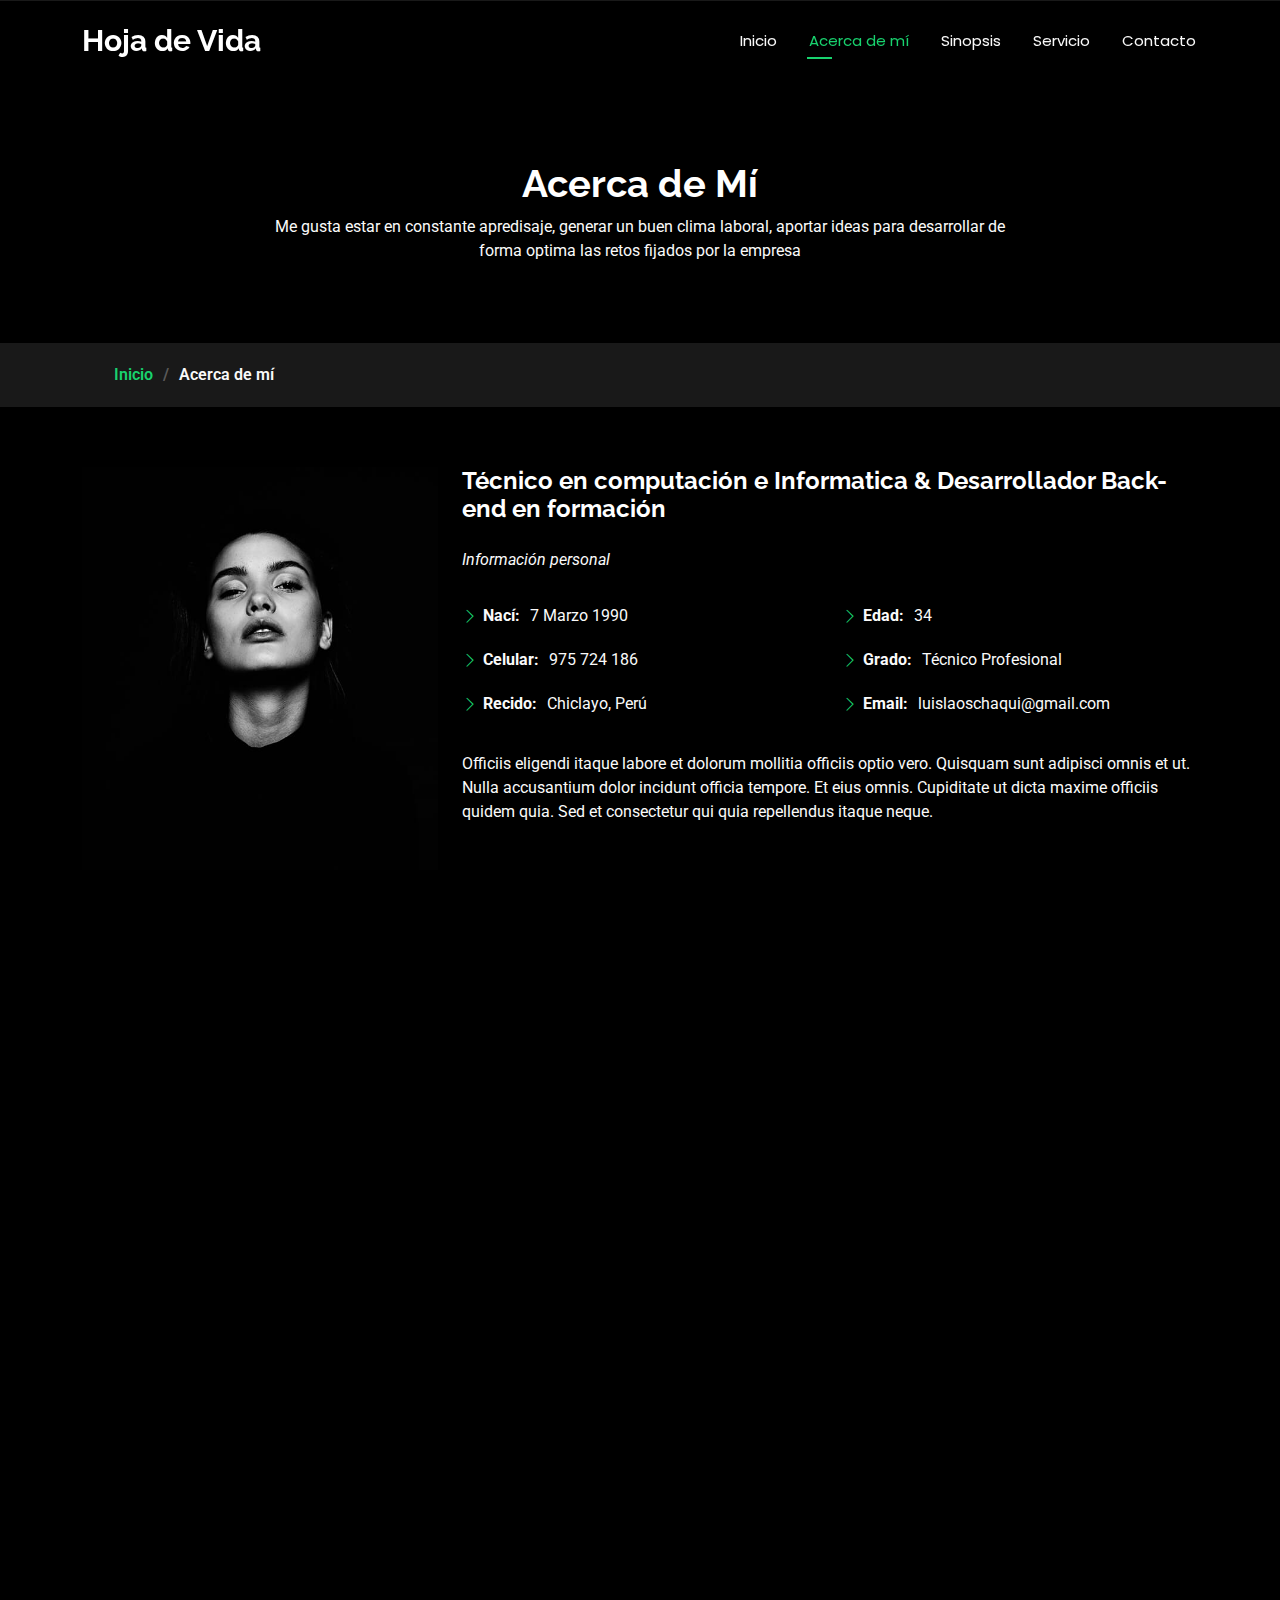
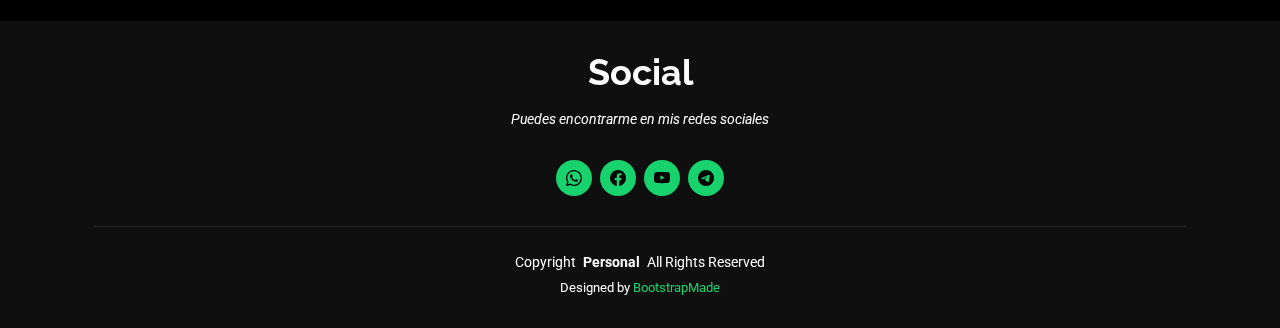
==== commit 46f4331e: "modificacion sercies, services-detail,correcciones about, resume , index,starter-page" ====
--- a/about.html
+++ b/about.html
@@ -155,32 +155,32 @@
           <div class="col-lg-3 col-md-6 d-flex flex-column align-items-center">
             <i class="bi bi-emoji-smile"></i>
             <div class="stats-item">
-              <span data-purecounter-start="0" data-purecounter-end="232" data-purecounter-duration="1" class="purecounter"></span>
-              <p>Happy Clients</p>
+              <span data-purecounter-start="0" data-purecounter-end="70" data-purecounter-duration="1" class="purecounter"></span>
+              <p>Clientes Satisfechos</p>
             </div>
           </div><!-- End Stats Item -->
 
           <div class="col-lg-3 col-md-6 d-flex flex-column align-items-center">
             <i class="bi bi-journal-richtext"></i>
             <div class="stats-item">
-              <span data-purecounter-start="0" data-purecounter-end="521" data-purecounter-duration="1" class="purecounter"></span>
-              <p>Projects</p>
+              <span data-purecounter-start="0" data-purecounter-end="121" data-purecounter-duration="1" class="purecounter"></span>
+              <p>Proyectos</p>
             </div>
           </div><!-- End Stats Item -->
 
           <div class="col-lg-3 col-md-6 d-flex flex-column align-items-center">
             <i class="bi bi-headset"></i>
             <div class="stats-item">
-              <span data-purecounter-start="0" data-purecounter-end="1463" data-purecounter-duration="1" class="purecounter"></span>
-              <p>Hours Of Support</p>
+              <span data-purecounter-start="0" data-purecounter-end="1010" data-purecounter-duration="1" class="purecounter"></span>
+              <p>Horas de Soporte</p>
             </div>
           </div><!-- End Stats Item -->
 
           <div class="col-lg-3 col-md-6 d-flex flex-column align-items-center">
             <i class="bi bi-people"></i>
             <div class="stats-item">
-              <span data-purecounter-start="0" data-purecounter-end="15" data-purecounter-duration="1" class="purecounter"></span>
-              <p>Hard Workers</p>
+              <span data-purecounter-start="0" data-purecounter-end="5" data-purecounter-duration="1" class="purecounter"></span>
+              <p>Colaboradores</p>
             </div>
           </div><!-- End Stats Item -->
 
@@ -262,8 +262,8 @@
 
   <footer id="footer" class="footer dark-background">
     <div class="container">
-      <h3 class="sitename">Personal</h3>
-      <p>Et aut eum quis fuga eos sunt ipsa nihil. Labore corporis magni eligendi fuga maxime saepe commodi placeat.</p>
+      <h3 class="sitename">Social</h3>
+      <p>Puedes encontrarme en mis redes sociales</p>
       <div class="social-links d-flex justify-content-center">
         <a href="#"><i class="bi bi-whatsapp"></i></i></a>
         <a href="#"><i class="bi bi-facebook"></i></a>
